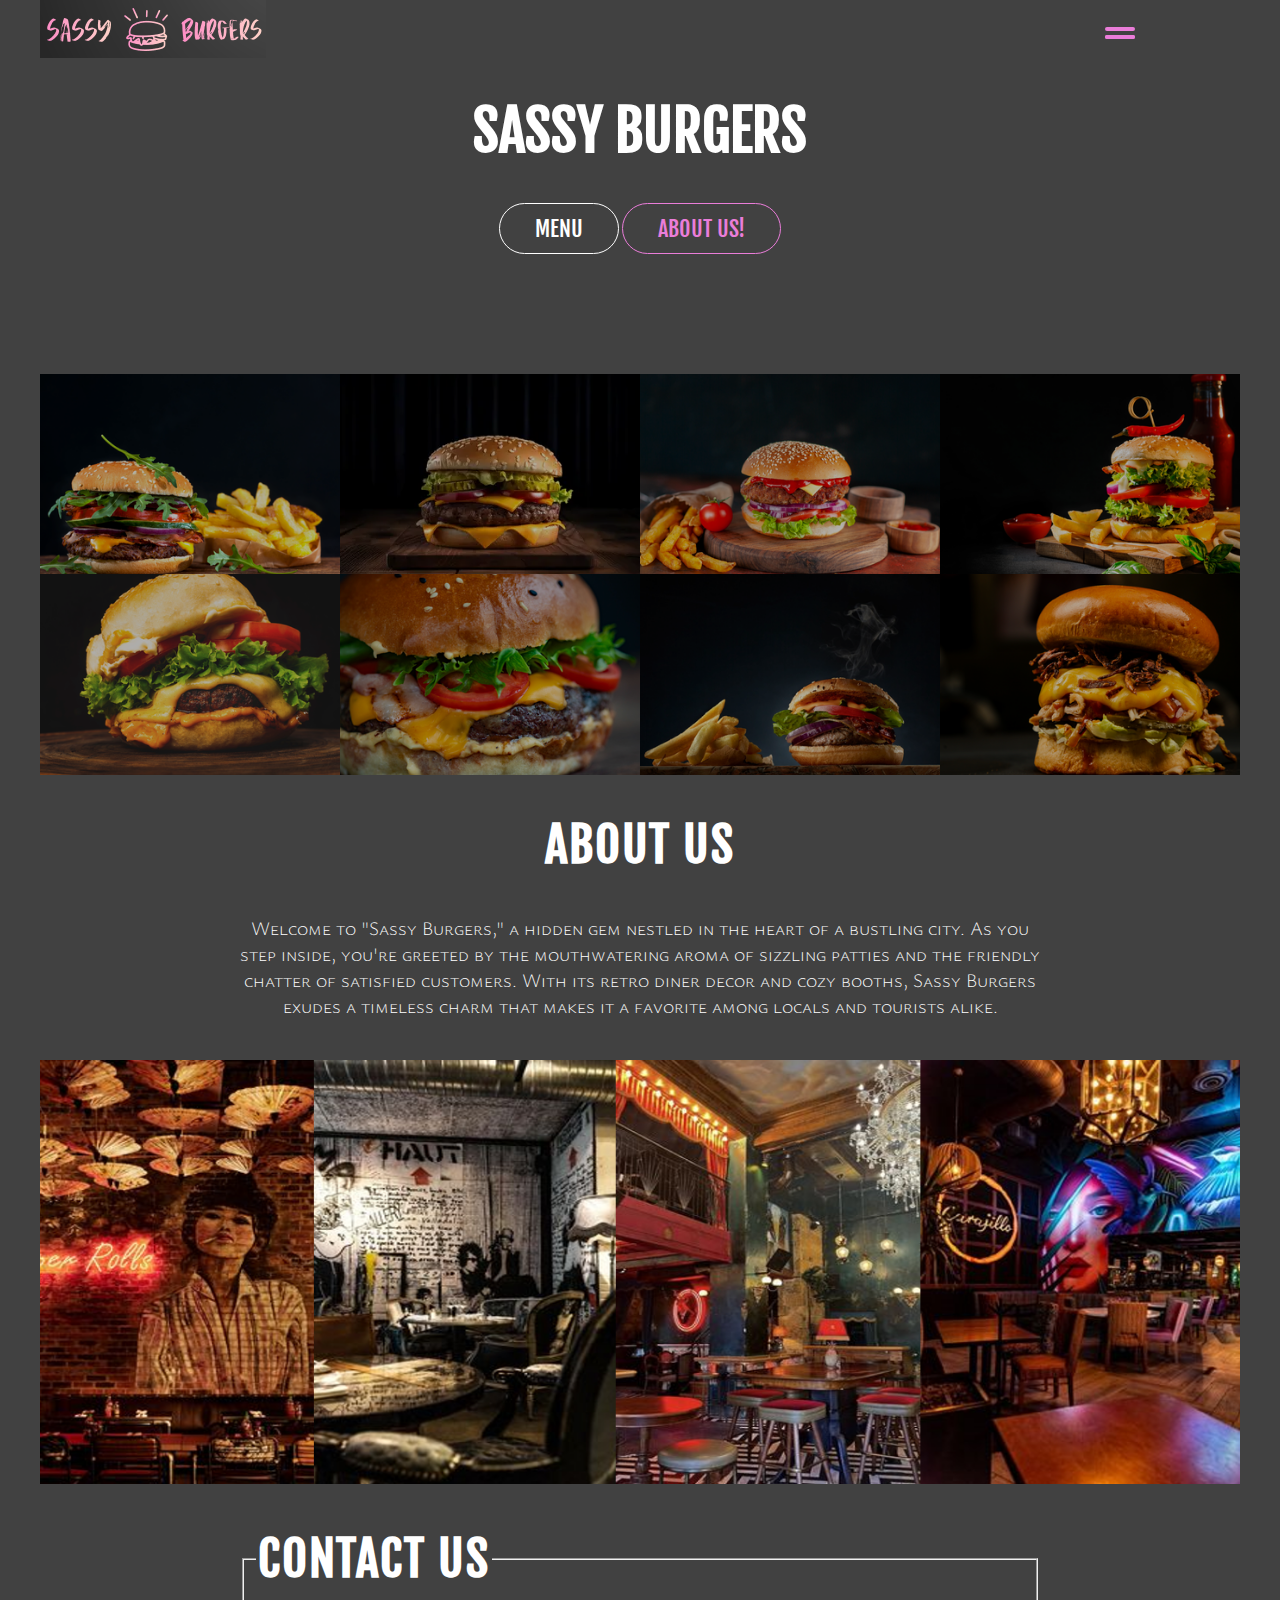
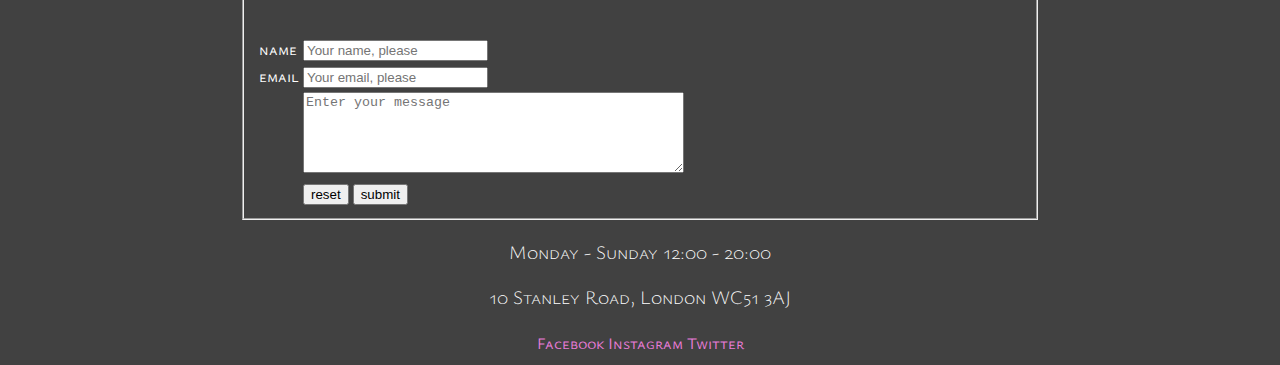
==== index.html @ a96f5f1f "index" ====
<!DOCTYPE html>
<html lang="en">
  <head>
    <meta charset="UTF-8">
    <meta http-equiv="X-UA-Compatible" content="IE=edge">
    <meta name="viewport" content="width=device-width, initial-scale=1.0">
    <meta name="description" content="sassy burgers restaurant/fast food in london, england"> 
    <meta name="keywords" content="sassy, hamburger, burger, fast food, restaurant, London">
    <link rel='stylesheet' type='text/css' href='assets/css/style.css'>     
    <title>Sassy Burgers</title>
   </head>

<!-- TOP NAV -->
<body>
    <header>
        <div class='top-nav'>
            <img src='assets/images/logo.webp'alt="sassy burgers logo">
            <input id='menu-toggle' type='checkbox'>
            <label class='menu-button-container' for='menu-toggle'>
            <span class='menu-button'></span>
            </label>
            <ul class="menu">
                <li><a href="menu.html">MENU</a></li>
                <li><a href="contact.html">CONTACT US</a></li>
                <li><a href="index.html">ABOUT US</a></li>
            </ul>
        </div>
    </header>
   
<!-- HERO TEXT BOX -->
    <h1>Sassy Burgers</h1>
        <div class="hero-text-box">
            <a class="btn btn-full" href="menu.html">MENU</a>
            <a class="btn btn-ghost" href="index.html">ABOUT US!</a>
    </div>

<!-- BURGER SHOWCASE -->
    <div class="section-burger">
        <ul class="burger-showcase clearfix">
            <li>
                <figure class="burger-photo">
                    <img src="assets/images/b1.webp" alt="Classic Burger">
                </figure>
            </li>
            <li>
                <figure class="burger-photo">
                    <img src="assets/images/b2.webp" alt="Original Burger">
                </figure>
            </li>
            <li>
                <figure class="burger-photo">
                    <img src="assets/images/b3.webp" alt="Beef Burger">
                </figure>
            </li>
            <li>
                <figure class="burger-photo">
                    <img src="assets/images/b4.webp" alt="Bacon Burger">
                </figure>
            </li>
        </ul>
        <ul class="burger-showcase clearfix">
            <li>
                <figure class="burger-photo">
                    <img src="assets/images/b5.webp" alt="Bacon Cheese Burger">
                </figure>
            </li>
            <li>
                <figure class="burger-photo">
                    <img src="assets/images/b6.webp" alt="Cheese Burger">
                </figure>
            </li>
            <li>
                <figure class="burger-photo">
                    <img src="assets/images/b7.webp" alt="Chili Burger">
                </figure>
            </li>
            <li>
                <figure class="burger-photo">
                    <img src="assets/images/b8.webp" alt="Veggie Burger">
                </figure>
            </li>
        </ul>
    </div>

<!-- ABOUT US -->
    <h2>about us</h2>
        <div class="container">
            <p>Welcome to "Sassy Burgers," a hidden gem nestled in the heart of a bustling city. As you step inside, you're greeted by the mouthwatering aroma of sizzling patties and the friendly chatter of satisfied customers. With its retro diner decor and cozy booths, Sassy Burgers exudes a timeless charm that makes it a favorite among locals and tourists alike.</p>
        </div>
    <br>

    <img src="/assets/images/restaurant-.webp" id="restaurant" alt="four photos showing the inside of the restaurant">
    
<!-- CONTACT -->
    <section class="container">
        <form id="contact_form" name="contact_form" method="post" action="https://formdump.codeinstitute.net">
            <fieldset>
                <legend>
                    <h2>contact us</h2>
                </legend>
                <table>
                    <tr>
                        <td><label for="name">name</label></td>
                        <td><input type="text" name="name" id="name" placeholder="Your name, please" required></td>
                    </tr>
                    <tr>
                        <td><label for="email">email</label></td>
                        <td><input type="email" name="email" id="email" placeholder="Your email, please" required></td>
                    </tr>
                    <tr>
                        <td><label for="message"></label></td>
                        <td><textarea name="message" id="message" cols="45" rows="5" placeholder="Enter your message"></textarea></td>
                    </tr>
                    <tr>
                        <td></td>
                        <td><input type="reset" name="reset" id="reset" value="reset">
                            <input type="submit" name="send" value="submit">
                        </td>
                    </tr>
                </table>
            </fieldset>
        </form>
    </section>
  
<!-- CONTACT -->
    <footer>
        <p>Monday - Sunday 12:00 - 20:00</p>
        <p>10 Stanley Road, London WC51 3AJ</p>
            <table class="center">
                <tr>
                    <td><a href="http://www.facebook.com/" target="_blank" aria-label="Facebook opens in a new window">Facebook</a>
                    </td>
                    <td><a href="http://www.instagram.com/" target="_blank" aria-label="Instagram opens in a new window">Instagram</a></td>
                    <td><a href="http://www.twitter.com/" target="_blank"  aria-label="Twitter opens in a new window">Twitter</a>
                    </td>
                </tr>
        </table>
    </footer>
</body>
</html>
---- assets/css/style.css ----
/*-- IMPORT  -----------------------------------------------------------------------------*/
@import url('https://fonts.googleapis.com/css2?family=Fjalla+One&family=Ysabeau+SC:wght@100;200&display=swap');

/*-- BASIC SETUP -----------------------------------------------------------------------------*/
body {
    max-width: 1200px;
    margin-left: auto;
    margin-right: auto;
    margin-top: auto;
    background-color: #414141;
    color: #fff;
    font-family: 'Ysabeau SC', sans-serif;
}

li {
    color: #fff;
}

ul {
    list-style-type: none;
}

hr {
    width: 50%;
    margin-bottom: 5%;
}

p {
    font-family: 'Ysabeau SC', sans-serif;
    font-size: 120%;
    font-weight: 200;
    text-align: center;
}

/*-- HEADER ----------------------------------------------------------------------------------*/
header {
    background-size: cover;
    background-position: center;
}

.hero-text-box {
    text-align: center;
    margin-left: auto;
    margin-top: auto;
    font-family: "fjalla one";
}


h1 {
    font-size: 350%;
    text-transform: uppercase;
    font-family: "fjalla one";
    text-align:center;
   
}


h2 {
    font-size: 300%;
    text-transform: uppercase;
    text-align: center;
    letter-spacing: 2px;
    font-family: "fjalla one";
}

h3 {
    font-size: 250%;
    text-transform: uppercase;
    text-align: center;
}

h4 {
    font-family:'fjalla one';
    text-align: center;
    font-size: 1.4rem;
}

/*------------------------------------- LINKS -----------------------------------------*/
a:link,
a:visited {
    color: #ea7dd9;
    text-decoration: none;
    padding-bottom: 1px;
}

a:hover,
a:active {
    color: #FFF;
    border-bottom: 1px solid transparent;
}

/*------------------------------------- BUTTONS --------------------------------------*/
.btn:link,
.btn:visited {
    display: inline-block;
    padding: 10px 35px;
    font-size: 140%;
    text-decoration: none;
    border-radius: 200px;
}

.btn-full:link,
.btn-full:visited {
    background-color: #414141;
    border: 1px solid #fff;
    color: #fff;
}

.btn-ghost:link,
.btn-ghost:visited {
    border: 1px solid #ea7dd9;
    color: #ea7dd9;
}

.btn:hover,
.btn:active {
    background-color: #fff;
}

.btn-full:hover,
.bth-full:active {
    border: 1px solid #fff;
    color: #ea7dd9;
}

.btn-ghost:hover,
.btn-ghost:active {
    border: 1px solid #fff;
    color: #ea7dd9;
}

.btn-app img {
    height: 50px;
    width: auto;
    margin: 10px;
}

.btn-app:link,
.btn-app:visited {
    border: 0;
}

.btn-app img {
    height: 100%;
    width: auto;
    margin-right: 10px;
}

/*-- NAV -------------------------------------------------------------------------------------*/
.top-nav {
    display: flex;
    flex-direction: row;
    align-items: center;
    justify-content: space-between;
    background-color: #414141;
    color: #fff;
    font-family: "fjalla one";
}

.menu {
    display:flex;
    flex-direction: row;
    list-style-type: none;
    margin-left: auto;
    margin-right: auto;
}

.menu > li {
    margin: 0 1rem;
    overflow: hidden;
}

.menu-button-container {
    display:block;
    height: 100%;
    width: 20%;
    cursor: pointer;
    flex-direction: column;
    justify-content: center;
    align-items: center;
}

#menu-toggle {
    display: none;
}

.menu-button,
.menu-button::before,
.menu-button::after {
    display: block;
    background-color: #ea7dd9;
    position: absolute;
    height: 4px;
    width: 30px;
    transition: transform 400ms cubic-bezier(0.23, 1, 0.32, 1);
    border-radius: 2px;
    text-align:start;
}

.menu-button::before {
    content: '';
    margin-top: 8px;
}

.menu-button::after {
    content: '';
    margin-top: 8px;
}

#menu-toggle:checked + .menu-button-container .menu-button::before {
    margin-top: 0px;
    transform: rotate(405deg);
}

#menu-toggle:checked + .menu-button-container .menu-button {
    background: rgba(255, 255, 255, 0);
}

#menu-toggle:checked + .menu-button-container .menu-button::after {
    margin-top: 0px;
    transform: rotate(-405deg);
}

.menu-button-container {
    display: flex
}

.menu {
    position: absolute;
    top: 0;
    margin-top: 50px;
    left: 0;
    flex-direction: column;
    width: 100%;
    justify-content: center;
    align-items: center;
}

#menu-toggle ~ .menu li {
    height: 0;
    margin: 0;
    padding: 0;
    border: 0;
    transition: height 400ms cubic-bezier(0.23, 1, 0.32, 1);
}

#menu-toggle:checked ~ .menu li {
    border: 1px solid rgba(0, 0, 0, 0);
    height: 2.5em;
    padding: 0.5em;
    transition: height 400ms cubic-bezier(0.23, 1, 0.32, 1);
}

.menu > li {
    display: flex;
    justify-content: center;
    margin: 0;
    padding: 0.5em 0;
    width: 100%;
    color: #ea7dd9;
    background-color: #414141;
}

.menu > li:not(:last-child) {
    border-bottom: 1px solid #ea7dd9;
}

/*-- BURGER SHOWCASE -------------------------------------------------------------------------*/
.section-burger {
    margin-top: 10%;
}

.burger-showcase li {
    display: block;
    float: left;
    width: 25%;
}

.burger-photo {
    width: 100%;
    margin: 1px;
    overflow: hidden;
    background: #000;
}

.burger-photo img {
    opacity: 0.7;
    width: 100%;
    height: auto;
    transform: scale(1.15);
    transition: transform 0.5s, opacity 0.5s;
}

.burger-photo img:hover {
    opacity: 1;
    transform: scale(1.03);
}


.clearfix {
    zoom: 1%;
    overflow: auto;
}

.clearfix:after {
    content: "";
    clear: both;
    display: block;
    height: auto;
    visibility: hidden;
}

/*-- MENU.HTML -------------------------------------------------------------------------------*/
.burger_menu {
    text-align: center;
}

/*-- COLUMNS ---------------------------------------------------------------------------------*/
.column {
    float: left;
}

/*-- CONTAINER -------------------------------------------------------------------------------*/
.container {
    max-width: 800px;
    margin-left: auto;
    margin-right: auto;;
}

/*----------------------------------- SECTION ----------------------------------------*/
.section {
    clear: both;
    padding: 0px;
    margin: 0px;
}

/*----------------------------------- GROUPING----------------------------------------*/
.row {
    zoom: 1;
}

.row:before,
.row:after {
    content: "";
    display: table;
}

.row:after {
    clear: both;
}

/*----------------------------------- FOOTER-------------------------------------*/
.center {
    margin-left: auto;
    margin-right: auto;
    text-align: center;
}

/*----------------------------------- FONTS-------------------------------------*/

.ysabeu {
    font-family: 'Ysabeau SC', sans-serif;
    font-size: 120%;
    font-weight: 200;
}

#restaurant {
    width:100%;
}


/*  GO FULL WIDTH BELOW 480 PIXELS */
@media only screen and (max-width: 480px) {
	.col {  margin: 1% 0 1% 0%; }
	.span_1_of_4, .span_2_of_4, .span_3_of_4, .span_4_of_4 { width: 100%; }
}
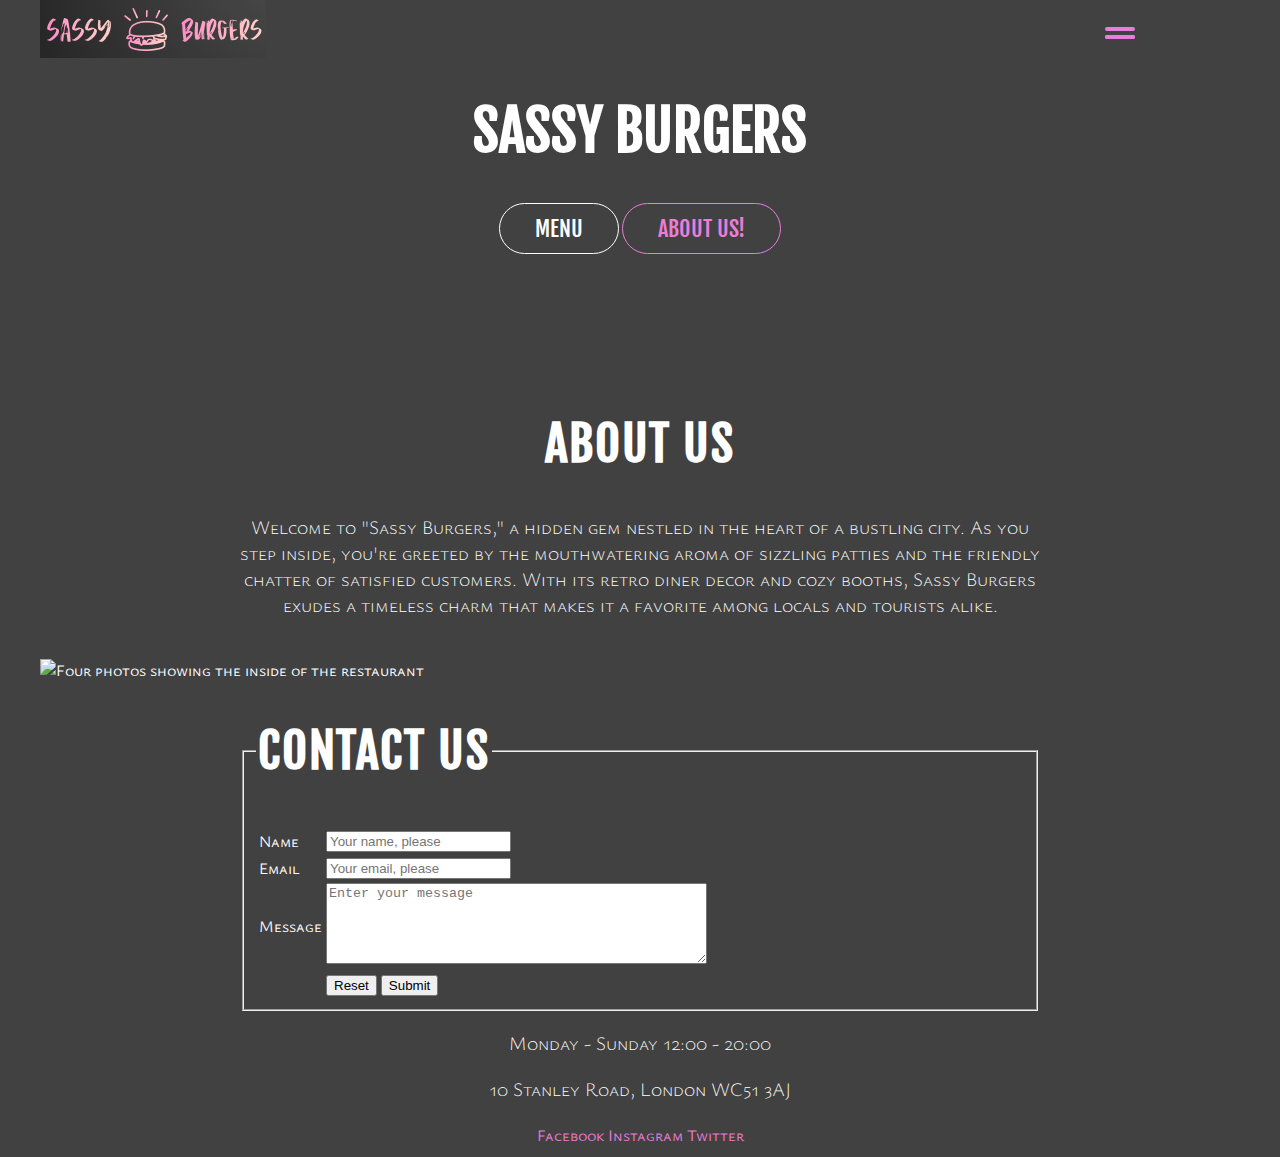
==== commit 859b78b3: "index.html" ====
--- a/index.html
+++ b/index.html
@@ -1,23 +1,22 @@
 <!DOCTYPE html>
 <html lang="en">
-  <head>
+<head>
     <meta charset="UTF-8">
     <meta http-equiv="X-UA-Compatible" content="IE=edge">
     <meta name="viewport" content="width=device-width, initial-scale=1.0">
-    <meta name="description" content="sassy burgers restaurant/fast food in london, england"> 
+    <meta name="description" content="Sassy Burgers: Restaurant/Fast Food in London, England">
     <meta name="keywords" content="sassy, hamburger, burger, fast food, restaurant, London">
-    <link rel='stylesheet' type='text/css' href='assets/css/style.css'>     
+    <link rel="stylesheet" type="text/css" href="assets/css/style.css">
     <title>Sassy Burgers</title>
-   </head>
-
-<!-- TOP NAV -->
+</head>
 <body>
+    <!-- TOP NAV -->
     <header>
-        <div class='top-nav'>
-            <img src='assets/images/logo.webp'alt="sassy burgers logo">
-            <input id='menu-toggle' type='checkbox'>
-            <label class='menu-button-container' for='menu-toggle'>
-            <span class='menu-button'></span>
+        <div class="top-nav">
+            <img src="assets/images/logo.webp" alt="Sassy Burgers Logo">
+            <input id="menu-toggle" type="checkbox">
+            <label class="menu-button-container" for="menu-toggle">
+                <span class="menu-button"></span>
             </label>
             <ul class="menu">
                 <li><a href="menu.html">MENU</a></li>
@@ -26,115 +25,73 @@
             </ul>
         </div>
     </header>
-   
-<!-- HERO TEXT BOX -->
+
+    <!-- HERO TEXT BOX -->
     <h1>Sassy Burgers</h1>
-        <div class="hero-text-box">
-            <a class="btn btn-full" href="menu.html">MENU</a>
-            <a class="btn btn-ghost" href="index.html">ABOUT US!</a>
+    <div class="hero-text-box">
+        <a class="btn btn-full" href="menu.html">MENU</a>
+        <a class="btn btn-ghost" href="index.html">ABOUT US!</a>
     </div>
 
-<!-- BURGER SHOWCASE -->
+    <!-- BURGER SHOWCASE -->
     <div class="section-burger">
         <ul class="burger-showcase clearfix">
-            <li>
-                <figure class="burger-photo">
-                    <img src="assets/images/b1.webp" alt="Classic Burger">
-                </figure>
-            </li>
-            <li>
-                <figure class="burger-photo">
-                    <img src="assets/images/b2.webp" alt="Original Burger">
-                </figure>
-            </li>
-            <li>
-                <figure class="burger-photo">
-                    <img src="assets/images/b3.webp" alt="Beef Burger">
-                </figure>
-            </li>
-            <li>
-                <figure class="burger-photo">
-                    <img src="assets/images/b4.webp" alt="Bacon Burger">
-                </figure>
-            </li>
-        </ul>
-        <ul class="burger-showcase clearfix">
-            <li>
-                <figure class="burger-photo">
-                    <img src="assets/images/b5.webp" alt="Bacon Cheese Burger">
-                </figure>
-            </li>
-            <li>
-                <figure class="burger-photo">
-                    <img src="assets/images/b6.webp" alt="Cheese Burger">
-                </figure>
-            </li>
-            <li>
-                <figure class="burger-photo">
-                    <img src="assets/images/b7.webp" alt="Chili Burger">
-                </figure>
-            </li>
-            <li>
-                <figure class="burger-photo">
-                    <img src="assets/images/b8.webp" alt="Veggie Burger">
-                </figure>
-            </li>
+            <!-- Include your burger images and descriptions here -->
         </ul>
     </div>
 
-<!-- ABOUT US -->
-    <h2>about us</h2>
-        <div class="container">
-            <p>Welcome to "Sassy Burgers," a hidden gem nestled in the heart of a bustling city. As you step inside, you're greeted by the mouthwatering aroma of sizzling patties and the friendly chatter of satisfied customers. With its retro diner decor and cozy booths, Sassy Burgers exudes a timeless charm that makes it a favorite among locals and tourists alike.</p>
-        </div>
+    <!-- ABOUT US -->
+    <h2>About Us</h2>
+    <div class="container">
+        <p>Welcome to "Sassy Burgers," a hidden gem nestled in the heart of a bustling city. As you step inside, you're greeted by the mouthwatering aroma of sizzling patties and the friendly chatter of satisfied customers. With its retro diner decor and cozy booths, Sassy Burgers exudes a timeless charm that makes it a favorite among locals and tourists alike.</p>
+    </div>
     <br>
 
-    <img src="/assets/images/restaurant-.webp" id="restaurant" alt="four photos showing the inside of the restaurant">
-    
-<!-- CONTACT -->
+    <img src="assets/images/restaurant.webp" id="restaurant" alt="Four photos showing the inside of the restaurant">
+
+    <!-- CONTACT -->
     <section class="container">
         <form id="contact_form" name="contact_form" method="post" action="https://formdump.codeinstitute.net">
             <fieldset>
                 <legend>
-                    <h2>contact us</h2>
+                    <h2>Contact Us</h2>
                 </legend>
                 <table>
                     <tr>
-                        <td><label for="name">name</label></td>
+                        <td><label for="name">Name</label></td>
                         <td><input type="text" name="name" id="name" placeholder="Your name, please" required></td>
                     </tr>
                     <tr>
-                        <td><label for="email">email</label></td>
+                        <td><label for="email">Email</label></td>
                         <td><input type="email" name="email" id="email" placeholder="Your email, please" required></td>
                     </tr>
                     <tr>
-                        <td><label for="message"></label></td>
+                        <td><label for="message">Message</label></td>
                         <td><textarea name="message" id="message" cols="45" rows="5" placeholder="Enter your message"></textarea></td>
                     </tr>
                     <tr>
                         <td></td>
-                        <td><input type="reset" name="reset" id="reset" value="reset">
-                            <input type="submit" name="send" value="submit">
+                        <td>
+                            <input type="reset" name="reset" id="reset" value="Reset">
+                            <input type="submit" name="send" value="Submit">
                         </td>
                     </tr>
                 </table>
             </fieldset>
         </form>
     </section>
-  
-<!-- CONTACT -->
+
+    <!-- CONTACT -->
     <footer>
         <p>Monday - Sunday 12:00 - 20:00</p>
         <p>10 Stanley Road, London WC51 3AJ</p>
-            <table class="center">
-                <tr>
-                    <td><a href="http://www.facebook.com/" target="_blank" aria-label="Facebook opens in a new window">Facebook</a>
-                    </td>
-                    <td><a href="http://www.instagram.com/" target="_blank" aria-label="Instagram opens in a new window">Instagram</a></td>
-                    <td><a href="http://www.twitter.com/" target="_blank"  aria-label="Twitter opens in a new window">Twitter</a>
-                    </td>
-                </tr>
+        <table class="center">
+            <tr>
+                <td><a href="http://www.facebook.com/" target="_blank" aria-label="Facebook opens in a new window">Facebook</a></td>
+                <td><a href="http://www.instagram.com/" target="_blank" aria-label="Instagram opens in a new window">Instagram</a></td>
+                <td><a href="http://www.twitter.com/" target="_blank" aria-label="Twitter opens in a new window">Twitter</a></td>
+            </tr>
         </table>
     </footer>
 </body>
-</html>
+</html>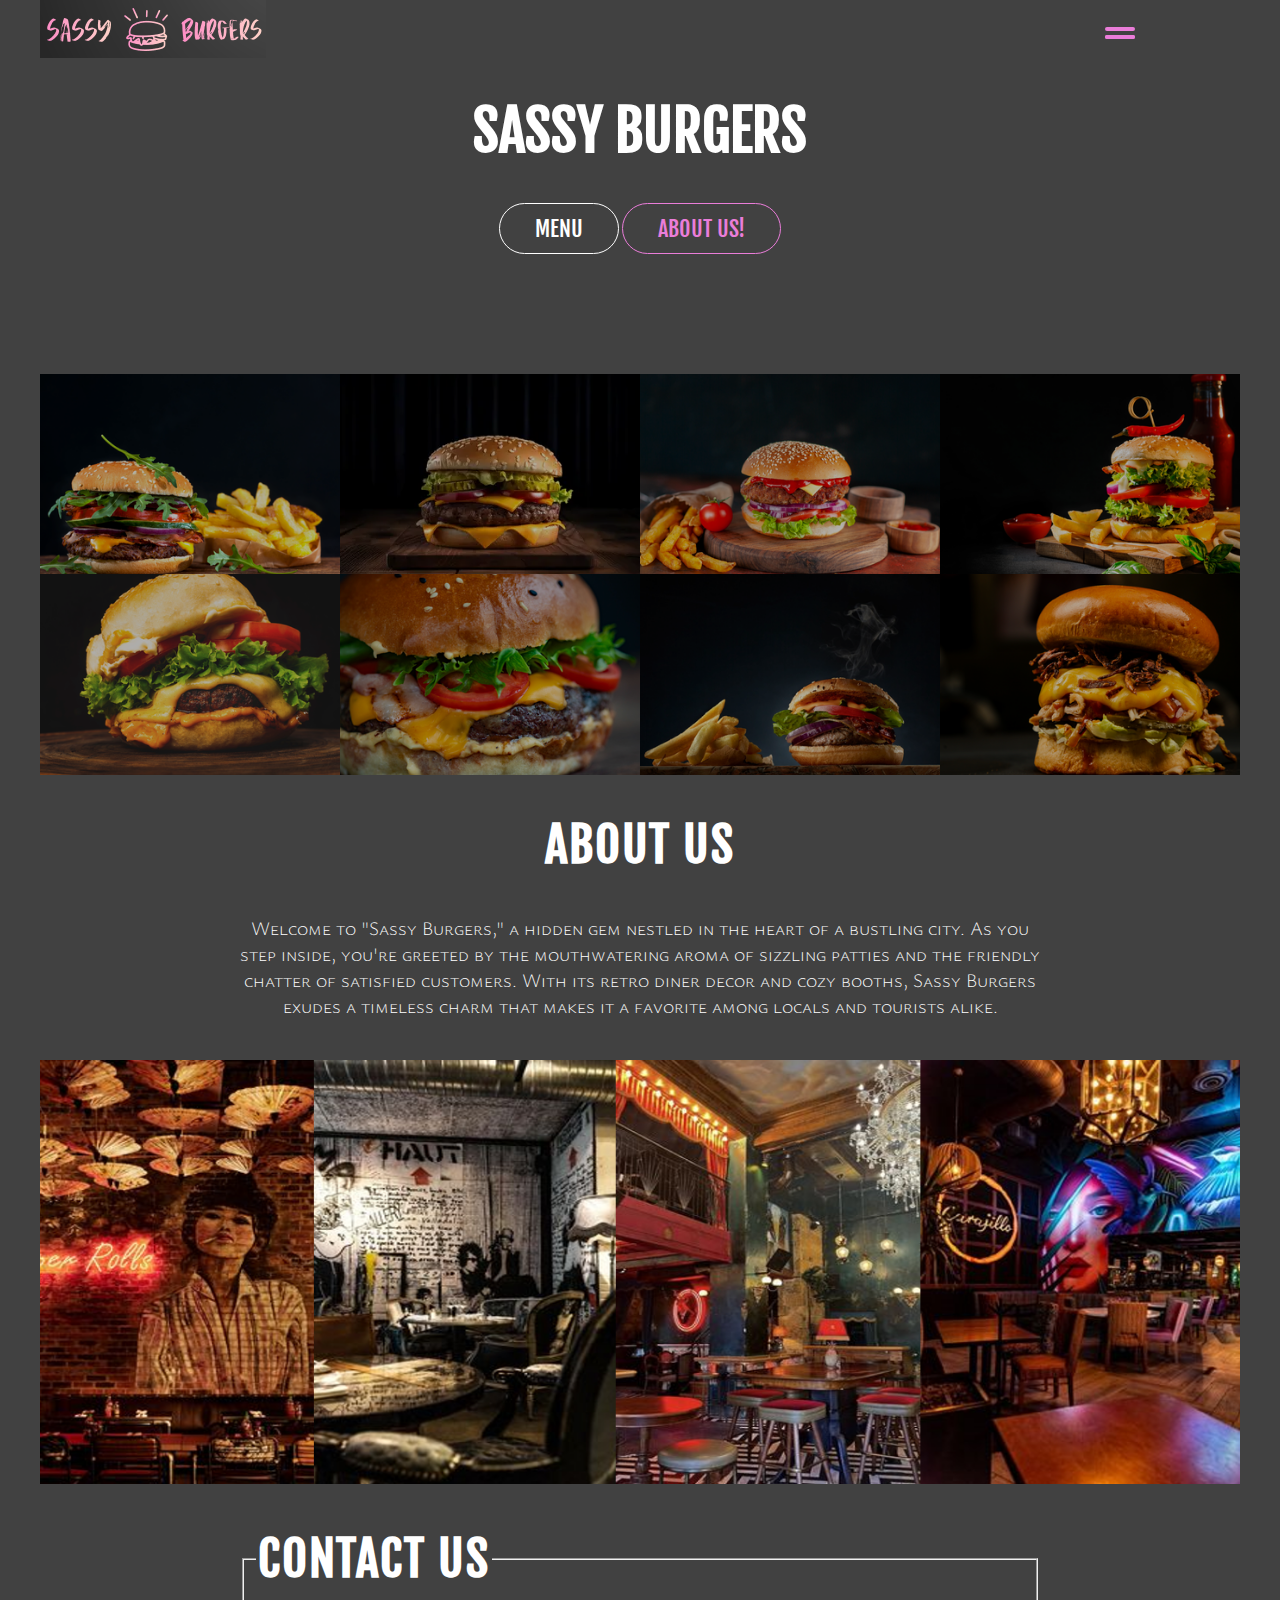
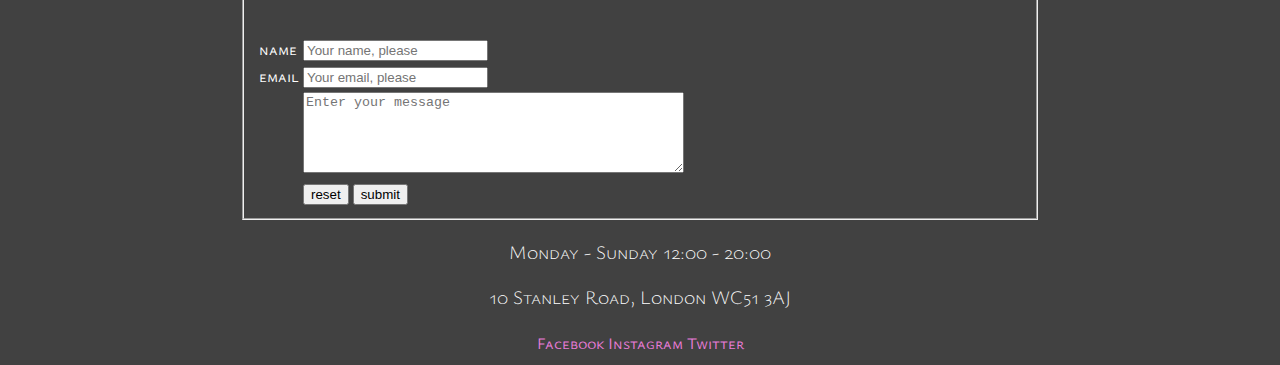
==== commit 4beca7e3: "index.html" ====
--- a/index.html
+++ b/index.html
@@ -1,22 +1,23 @@
 <!DOCTYPE html>
 <html lang="en">
-<head>
+  <head>
     <meta charset="UTF-8">
     <meta http-equiv="X-UA-Compatible" content="IE=edge">
     <meta name="viewport" content="width=device-width, initial-scale=1.0">
-    <meta name="description" content="Sassy Burgers: Restaurant/Fast Food in London, England">
+    <meta name="description" content="sassy burgers restaurant/fast food in london, england"> 
     <meta name="keywords" content="sassy, hamburger, burger, fast food, restaurant, London">
-    <link rel="stylesheet" type="text/css" href="assets/css/style.css">
+    <link rel='stylesheet' type='text/css' href='assets/css/style.css'>     
     <title>Sassy Burgers</title>
-</head>
+   </head>
+
+<!-- TOP NAV -->
 <body>
-    <!-- TOP NAV -->
     <header>
-        <div class="top-nav">
-            <img src="assets/images/logo.webp" alt="Sassy Burgers Logo">
-            <input id="menu-toggle" type="checkbox">
-            <label class="menu-button-container" for="menu-toggle">
-                <span class="menu-button"></span>
+        <div class='top-nav'>
+            <img src='assets/images/logo.webp'alt="sassy burgers logo">
+            <input id='menu-toggle' type='checkbox'>
+            <label class='menu-button-container' for='menu-toggle'>
+            <span class='menu-button'></span>
             </label>
             <ul class="menu">
                 <li><a href="menu.html">MENU</a></li>
@@ -25,73 +26,114 @@
             </ul>
         </div>
     </header>
-
-    <!-- HERO TEXT BOX -->
+   
+<!-- HERO TEXT BOX -->
     <h1>Sassy Burgers</h1>
-    <div class="hero-text-box">
-        <a class="btn btn-full" href="menu.html">MENU</a>
-        <a class="btn btn-ghost" href="index.html">ABOUT US!</a>
+        <div class="hero-text-box">
+            <a class="btn btn-full" href="menu.html">MENU</a>
+            <a class="btn btn-ghost" href="index.html">ABOUT US!</a>
     </div>
 
-    <!-- BURGER SHOWCASE -->
+<!-- BURGER SHOWCASE -->
     <div class="section-burger">
         <ul class="burger-showcase clearfix">
-            <!-- Include your burger images and descriptions here -->
+            <li>
+                <figure class="burger-photo">
+                    <img src="assets/images/b1.webp" alt="Classic Burger">
+                </figure>
+            </li>
+            <li>
+                <figure class="burger-photo">
+                    <img src="assets/images/b2.webp" alt="Original Burger">
+                </figure>
+            </li>
+            <li>
+                <figure class="burger-photo">
+                    <img src="assets/images/b3.webp" alt="Beef Burger">
+                </figure>
+            </li>
+            <li>
+                <figure class="burger-photo">
+                    <img src="assets/images/b4.webp" alt="Bacon Burger">
+                </figure>
+            </li>
+        </ul>
+        <ul class="burger-showcase clearfix">
+            <li>
+                <figure class="burger-photo">
+                    <img src="assets/images/b5.webp" alt="Bacon Cheese Burger">
+                </figure>
+            </li>
+            <li>
+                <figure class="burger-photo">
+                    <img src="assets/images/b6.webp" alt="Cheese Burger">
+                </figure>
+            </li>
+            <li>
+                <figure class="burger-photo">
+                    <img src="assets/images/b7.webp" alt="Chili Burger">
+                </figure>
+            </li>
+            <li>
+                <figure class="burger-photo">
+                    <img src="assets/images/b8.webp" alt="Veggie Burger">
+                </figure>
+            </li>
         </ul>
     </div>
 
-    <!-- ABOUT US -->
-    <h2>About Us</h2>
-    <div class="container">
-        <p>Welcome to "Sassy Burgers," a hidden gem nestled in the heart of a bustling city. As you step inside, you're greeted by the mouthwatering aroma of sizzling patties and the friendly chatter of satisfied customers. With its retro diner decor and cozy booths, Sassy Burgers exudes a timeless charm that makes it a favorite among locals and tourists alike.</p>
-    </div>
+<!-- ABOUT US -->
+    <h2>about us</h2>
+        <div class="container">
+            <p>Welcome to "Sassy Burgers," a hidden gem nestled in the heart of a bustling city. As you step inside, you're greeted by the mouthwatering aroma of sizzling patties and the friendly chatter of satisfied customers. With its retro diner decor and cozy booths, Sassy Burgers exudes a timeless charm that makes it a favorite among locals and tourists alike.</p>
+        </div>
     <br>
 
-    <img src="assets/images/restaurant.webp" id="restaurant" alt="Four photos showing the inside of the restaurant">
-
-    <!-- CONTACT -->
+    <img src="/assets/images/restaurant-.webp" id="restaurant" alt="four photos showing the inside of the restaurant">
+    
+<!-- CONTACT -->
     <section class="container">
         <form id="contact_form" name="contact_form" method="post" action="https://formdump.codeinstitute.net">
             <fieldset>
                 <legend>
-                    <h2>Contact Us</h2>
+                    <h2>contact us</h2>
                 </legend>
                 <table>
                     <tr>
-                        <td><label for="name">Name</label></td>
+                        <td><label for="name">name</label></td>
                         <td><input type="text" name="name" id="name" placeholder="Your name, please" required></td>
                     </tr>
                     <tr>
-                        <td><label for="email">Email</label></td>
+                        <td><label for="email">email</label></td>
                         <td><input type="email" name="email" id="email" placeholder="Your email, please" required></td>
                     </tr>
                     <tr>
-                        <td><label for="message">Message</label></td>
+                        <td><label for="message"></label></td>
                         <td><textarea name="message" id="message" cols="45" rows="5" placeholder="Enter your message"></textarea></td>
                     </tr>
                     <tr>
                         <td></td>
-                        <td>
-                            <input type="reset" name="reset" id="reset" value="Reset">
-                            <input type="submit" name="send" value="Submit">
+                        <td><input type="reset" name="reset" id="reset" value="reset">   <input type="submit" name="send" value="submit">
+                         
                         </td>
                     </tr>
                 </table>
             </fieldset>
         </form>
     </section>
-
-    <!-- CONTACT -->
+  
+<!-- CONTACT -->
     <footer>
         <p>Monday - Sunday 12:00 - 20:00</p>
         <p>10 Stanley Road, London WC51 3AJ</p>
-        <table class="center">
-            <tr>
-                <td><a href="http://www.facebook.com/" target="_blank" aria-label="Facebook opens in a new window">Facebook</a></td>
-                <td><a href="http://www.instagram.com/" target="_blank" aria-label="Instagram opens in a new window">Instagram</a></td>
-                <td><a href="http://www.twitter.com/" target="_blank" aria-label="Twitter opens in a new window">Twitter</a></td>
-            </tr>
+            <table class="center">
+                <tr>
+                    <td><a href="http://www.facebook.com/" target="_blank" aria-label="Facebook opens in a new window">Facebook</a></td>
+                    <td><a href="http://www.instagram.com/" target="_blank" aria-label="Instagram opens in a new window">Instagram</a></td>
+                    <td><a href="http://www.twitter.com/" target="_blank"  aria-label="Twitter opens in a new window">Twitter</a>
+                    </td>
+                </tr>
         </table>
     </footer>
 </body>
-</html>+</html>
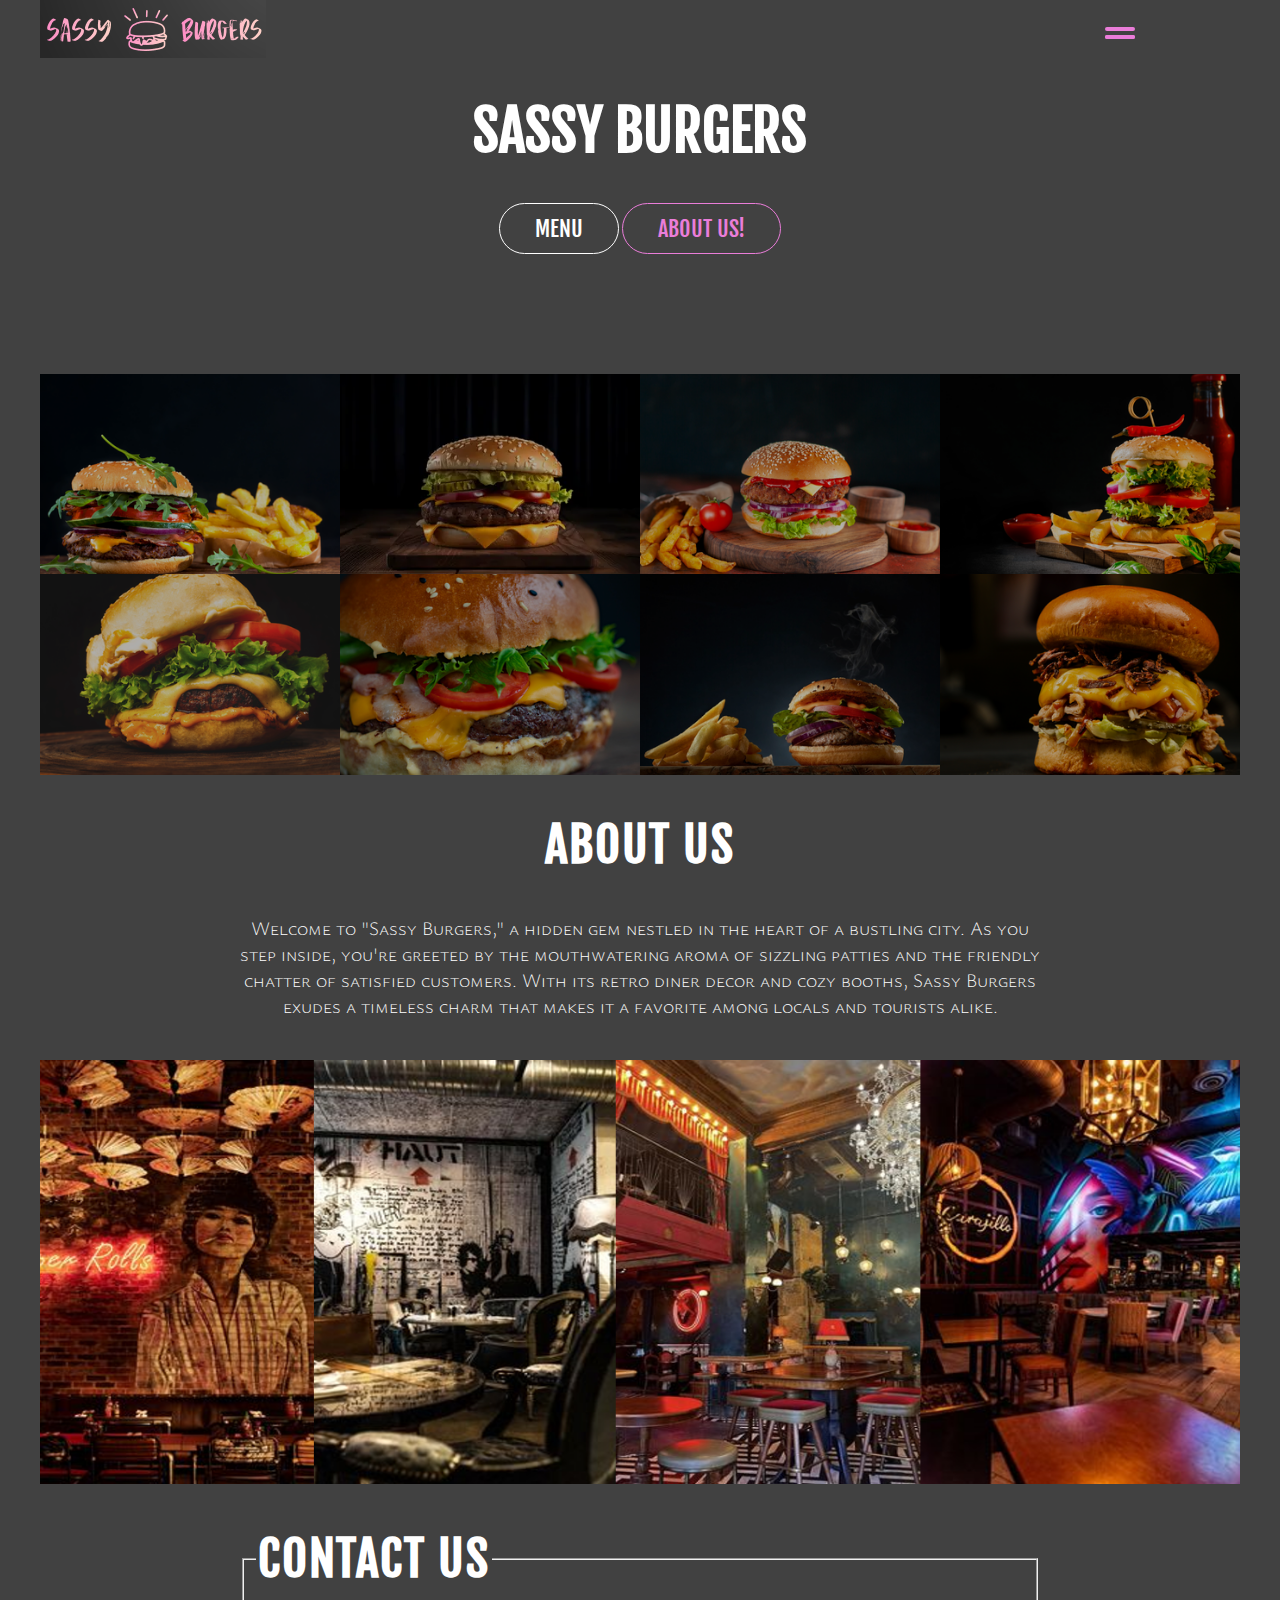
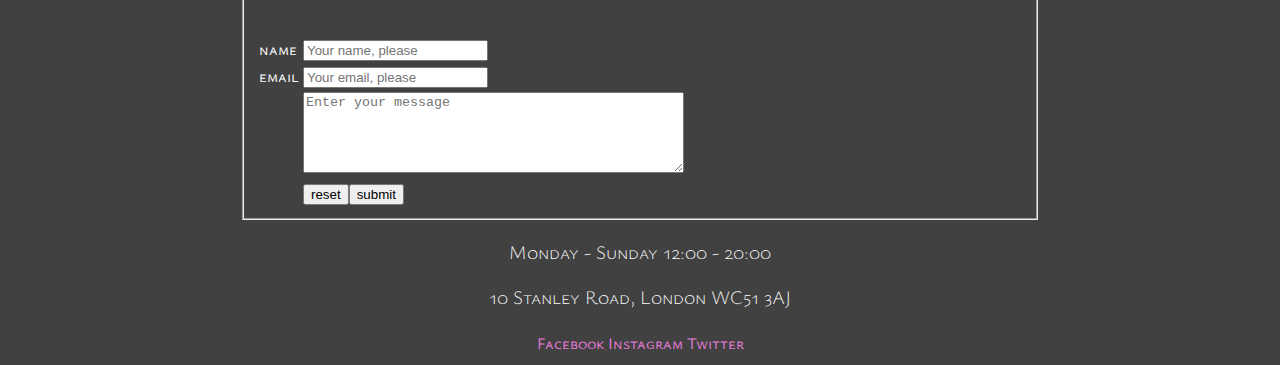
==== commit c558351f: "index.html" ====
--- a/index.html
+++ b/index.html
@@ -14,13 +14,9 @@
 <body>
     <header>
         <div class='top-nav'>
-            <img src='assets/images/logo.webp'alt="sassy burgers logo">
-            <input id='menu-toggle' type='checkbox'>
-            <label class='menu-button-container' for='menu-toggle'>
-            <span class='menu-button'></span>
-            </label>
-            <ul class="menu">
-                <li><a href="menu.html">MENU</a></li>
+            <img src='assets/images/logo.webp'alt="sassy burgers logo"><input id='menu-toggle' type='checkbox'>
+            <label class='menu-button-container' for='menu-toggle'><span class='menu-button'></span></label>
+            <ul class="menu"><li><a href="menu.html">MENU</a></li>
                 <li><a href="contact.html">CONTACT US</a></li>
                 <li><a href="index.html">ABOUT US</a></li>
             </ul>
@@ -29,7 +25,7 @@
    
 <!-- HERO TEXT BOX -->
     <h1>Sassy Burgers</h1>
-        <div class="hero-text-box">
+    <div class="hero-text-box">
             <a class="btn btn-full" href="menu.html">MENU</a>
             <a class="btn btn-ghost" href="index.html">ABOUT US!</a>
     </div>
@@ -37,48 +33,16 @@
 <!-- BURGER SHOWCASE -->
     <div class="section-burger">
         <ul class="burger-showcase clearfix">
-            <li>
-                <figure class="burger-photo">
-                    <img src="assets/images/b1.webp" alt="Classic Burger">
-                </figure>
-            </li>
-            <li>
-                <figure class="burger-photo">
-                    <img src="assets/images/b2.webp" alt="Original Burger">
-                </figure>
-            </li>
-            <li>
-                <figure class="burger-photo">
-                    <img src="assets/images/b3.webp" alt="Beef Burger">
-                </figure>
-            </li>
-            <li>
-                <figure class="burger-photo">
-                    <img src="assets/images/b4.webp" alt="Bacon Burger">
-                </figure>
-            </li>
+            <li><figure class="burger-photo"><img src="assets/images/b1.webp" alt="Classic Burger"></figure></li>
+            <li><figure class="burger-photo"><img src="assets/images/b2.webp" alt="Original Burger"></figure></li>
+            <li><figure class="burger-photo"><img src="assets/images/b3.webp" alt="Beef Burger"></figure></li>
+            <li><figure class="burger-photo"><img src="assets/images/b4.webp" alt="Bacon Burger"></figure></li>
         </ul>
         <ul class="burger-showcase clearfix">
-            <li>
-                <figure class="burger-photo">
-                    <img src="assets/images/b5.webp" alt="Bacon Cheese Burger">
-                </figure>
-            </li>
-            <li>
-                <figure class="burger-photo">
-                    <img src="assets/images/b6.webp" alt="Cheese Burger">
-                </figure>
-            </li>
-            <li>
-                <figure class="burger-photo">
-                    <img src="assets/images/b7.webp" alt="Chili Burger">
-                </figure>
-            </li>
-            <li>
-                <figure class="burger-photo">
-                    <img src="assets/images/b8.webp" alt="Veggie Burger">
-                </figure>
-            </li>
+            <li><figure class="burger-photo"><img src="assets/images/b5.webp" alt="Bacon Cheese Burger"></figure></li>
+            <li><figure class="burger-photo"><img src="assets/images/b6.webp" alt="Cheese Burger"></figure></li>
+            <li><figure class="burger-photo"><img src="assets/images/b7.webp" alt="Chili Burger"></figure></li>
+            <li><figure class="burger-photo"><img src="assets/images/b8.webp" alt="Veggie Burger"></figure></li>
         </ul>
     </div>
 
@@ -88,16 +52,12 @@
             <p>Welcome to "Sassy Burgers," a hidden gem nestled in the heart of a bustling city. As you step inside, you're greeted by the mouthwatering aroma of sizzling patties and the friendly chatter of satisfied customers. With its retro diner decor and cozy booths, Sassy Burgers exudes a timeless charm that makes it a favorite among locals and tourists alike.</p>
         </div>
     <br>
-
     <img src="/assets/images/restaurant-.webp" id="restaurant" alt="four photos showing the inside of the restaurant">
     
 <!-- CONTACT -->
-    <section class="container">
-        <form id="contact_form" name="contact_form" method="post" action="https://formdump.codeinstitute.net">
+    <section class="container"><form id="contact_form" name="contact_form" method="post" action="https://formdump.codeinstitute.net">
             <fieldset>
-                <legend>
-                    <h2>contact us</h2>
-                </legend>
+                <legend><h2>contact us</h2></legend>
                 <table>
                     <tr>
                         <td><label for="name">name</label></td>
@@ -113,9 +73,7 @@
                     </tr>
                     <tr>
                         <td></td>
-                        <td><input type="reset" name="reset" id="reset" value="reset">   <input type="submit" name="send" value="submit">
-                         
-                        </td>
+                        <td><input type="reset" name="reset" id="reset" value="reset"><input type="submit" name="send" value="submit"></td>
                     </tr>
                 </table>
             </fieldset>
@@ -130,8 +88,7 @@
                 <tr>
                     <td><a href="http://www.facebook.com/" target="_blank" aria-label="Facebook opens in a new window">Facebook</a></td>
                     <td><a href="http://www.instagram.com/" target="_blank" aria-label="Instagram opens in a new window">Instagram</a></td>
-                    <td><a href="http://www.twitter.com/" target="_blank"  aria-label="Twitter opens in a new window">Twitter</a>
-                    </td>
+                    <td><a href="http://www.twitter.com/" target="_blank" aria-label="Twitter opens in a new window">Twitter</a></td>
                 </tr>
         </table>
     </footer>
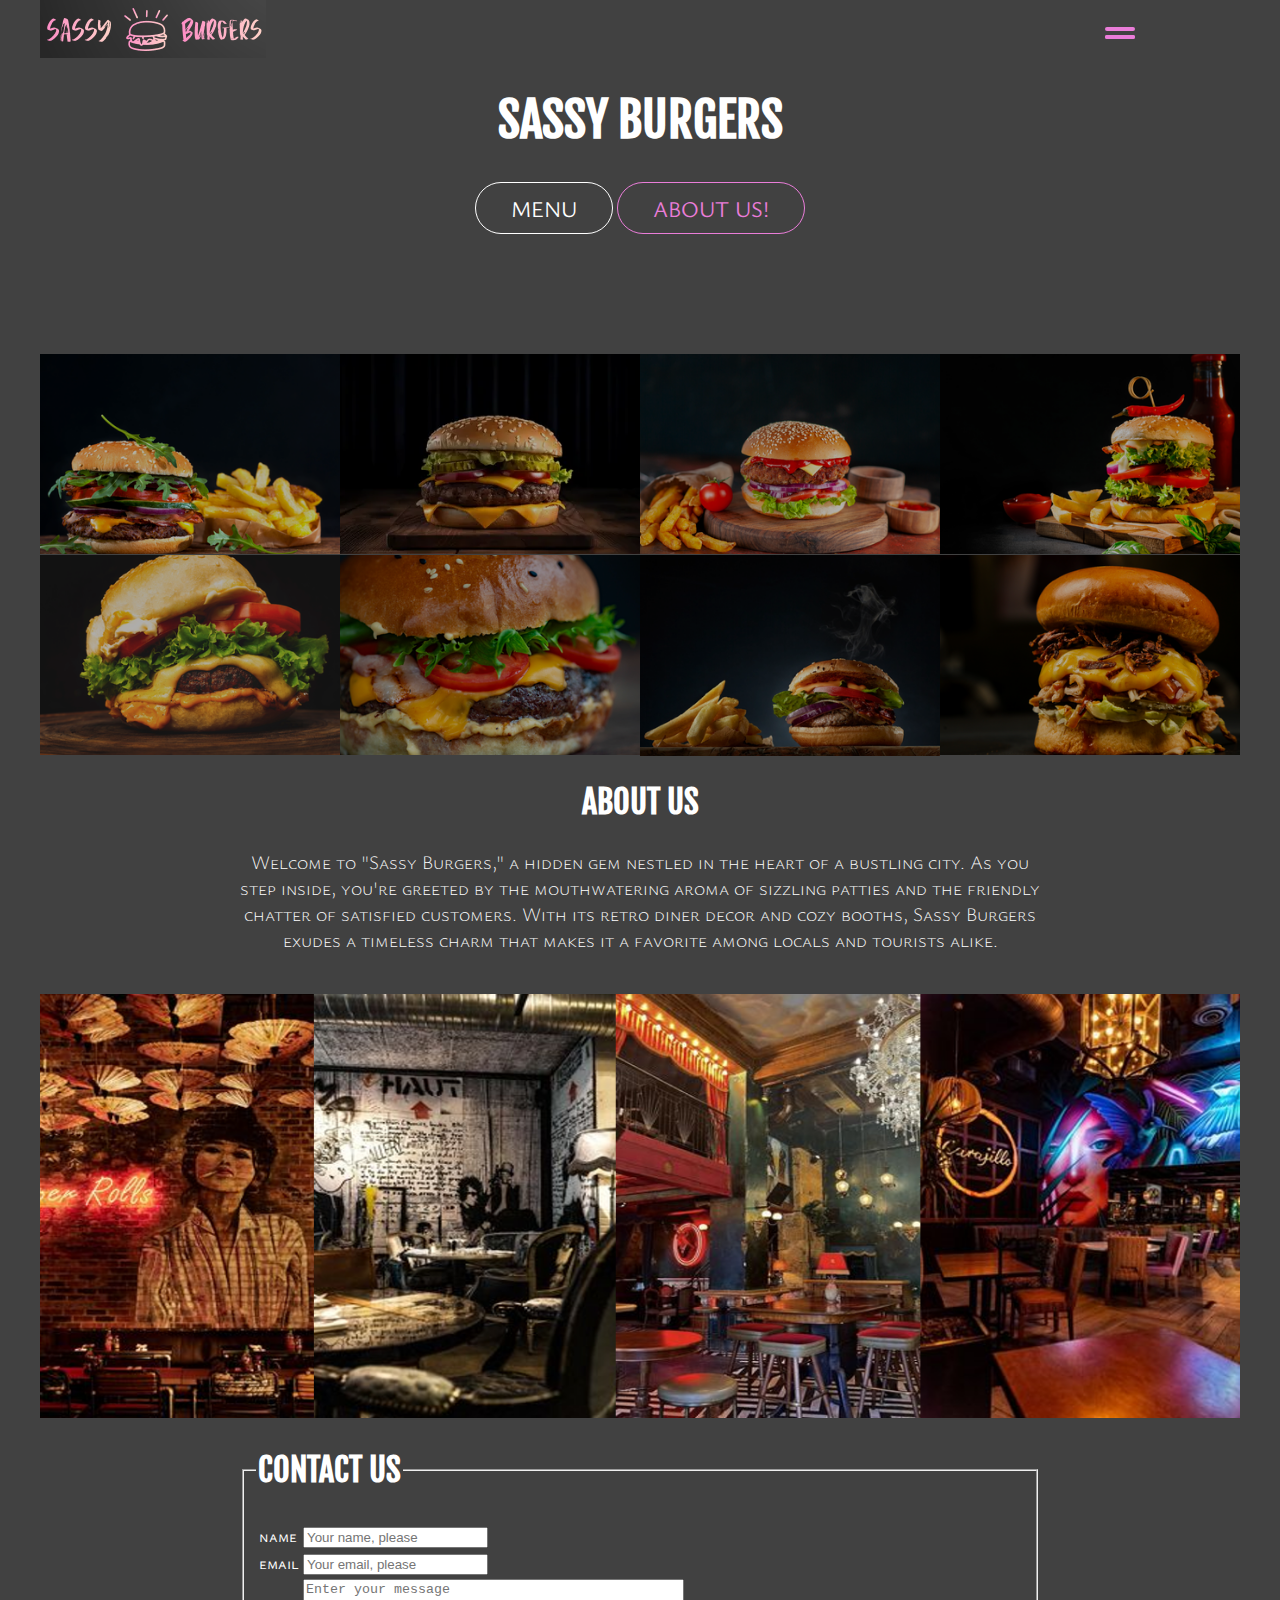
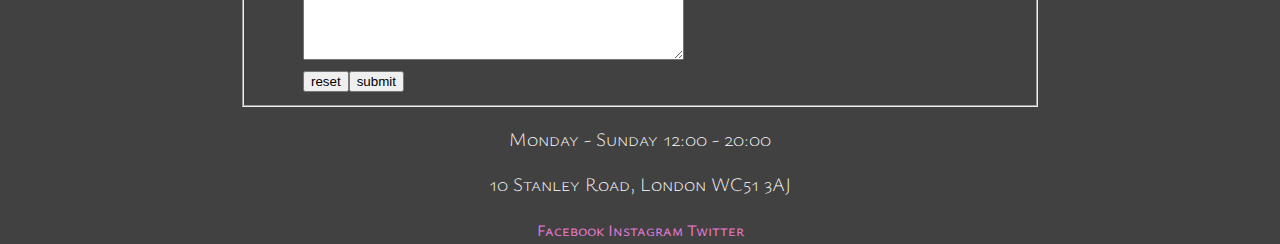
==== commit ddae81c5: "index - last commit" ====
--- a/index.html
+++ b/index.html
@@ -45,6 +45,7 @@
             <li><figure class="burger-photo"><img src="assets/images/b8.webp" alt="Veggie Burger"></figure></li>
         </ul>
     </div>
+    
 
 <!-- ABOUT US -->
     <h2>about us</h2>
--- a/assets/css/style.css
+++ b/assets/css/style.css
@@ -1,22 +1,19 @@
-/*-- IMPORT  -----------------------------------------------------------------------------*/
+/*-- IMPORT  --*/
 @import url('https://fonts.googleapis.com/css2?family=Fjalla+One&family=Ysabeau+SC:wght@100;200&display=swap');
 
 /*-- BASIC SETUP -----------------------------------------------------------------------------*/
+
 body {
     max-width: 1200px;
-    margin-left: auto;
-    margin-right: auto;
-    margin-top: auto;
+    margin: 0 auto;
     background-color: #414141;
     color: #fff;
     font-family: 'Ysabeau SC', sans-serif;
 }
 
-li {
+
+li, ul {
     color: #fff;
-}
-
-ul {
     list-style-type: none;
 }
 
@@ -26,13 +23,12 @@
 }
 
 p {
-    font-family: 'Ysabeau SC', sans-serif;
-    font-size: 120%;
+    font-size: 1.2rem;
     font-weight: 200;
     text-align: center;
 }
 
-/*-- HEADER ----------------------------------------------------------------------------------*/
+/*-- HEADER ---*/
 header {
     background-size: cover;
     background-position: center;
@@ -40,40 +36,18 @@
 
 .hero-text-box {
     text-align: center;
-    margin-left: auto;
-    margin-top: auto;
-    font-family: "fjalla one";
-}
-
-
-h1 {
-    font-size: 350%;
+}
+
+h1, h2, h3 {
+    font-family: 'Fjalla One', sans-serif;
     text-transform: uppercase;
-    font-family: "fjalla one";
-    text-align:center;
-   
-}
-
-
-h2 {
-    font-size: 300%;
-    text-transform: uppercase;
-    text-align: center;
-    letter-spacing: 2px;
-    font-family: "fjalla one";
-}
-
-h3 {
-    font-size: 250%;
-    text-transform: uppercase;
-    text-align: center;
-}
-
-h4 {
-    font-family:'fjalla one';
-    text-align: center;
-    font-size: 1.4rem;
-}
+    text-align: center;}
+
+h1 {font-size:3rem;}
+
+h2 {font-size:2rem;}
+
+h3 {font-size:1.5rem;}
 
 /*------------------------------------- LINKS -----------------------------------------*/
 a:link,
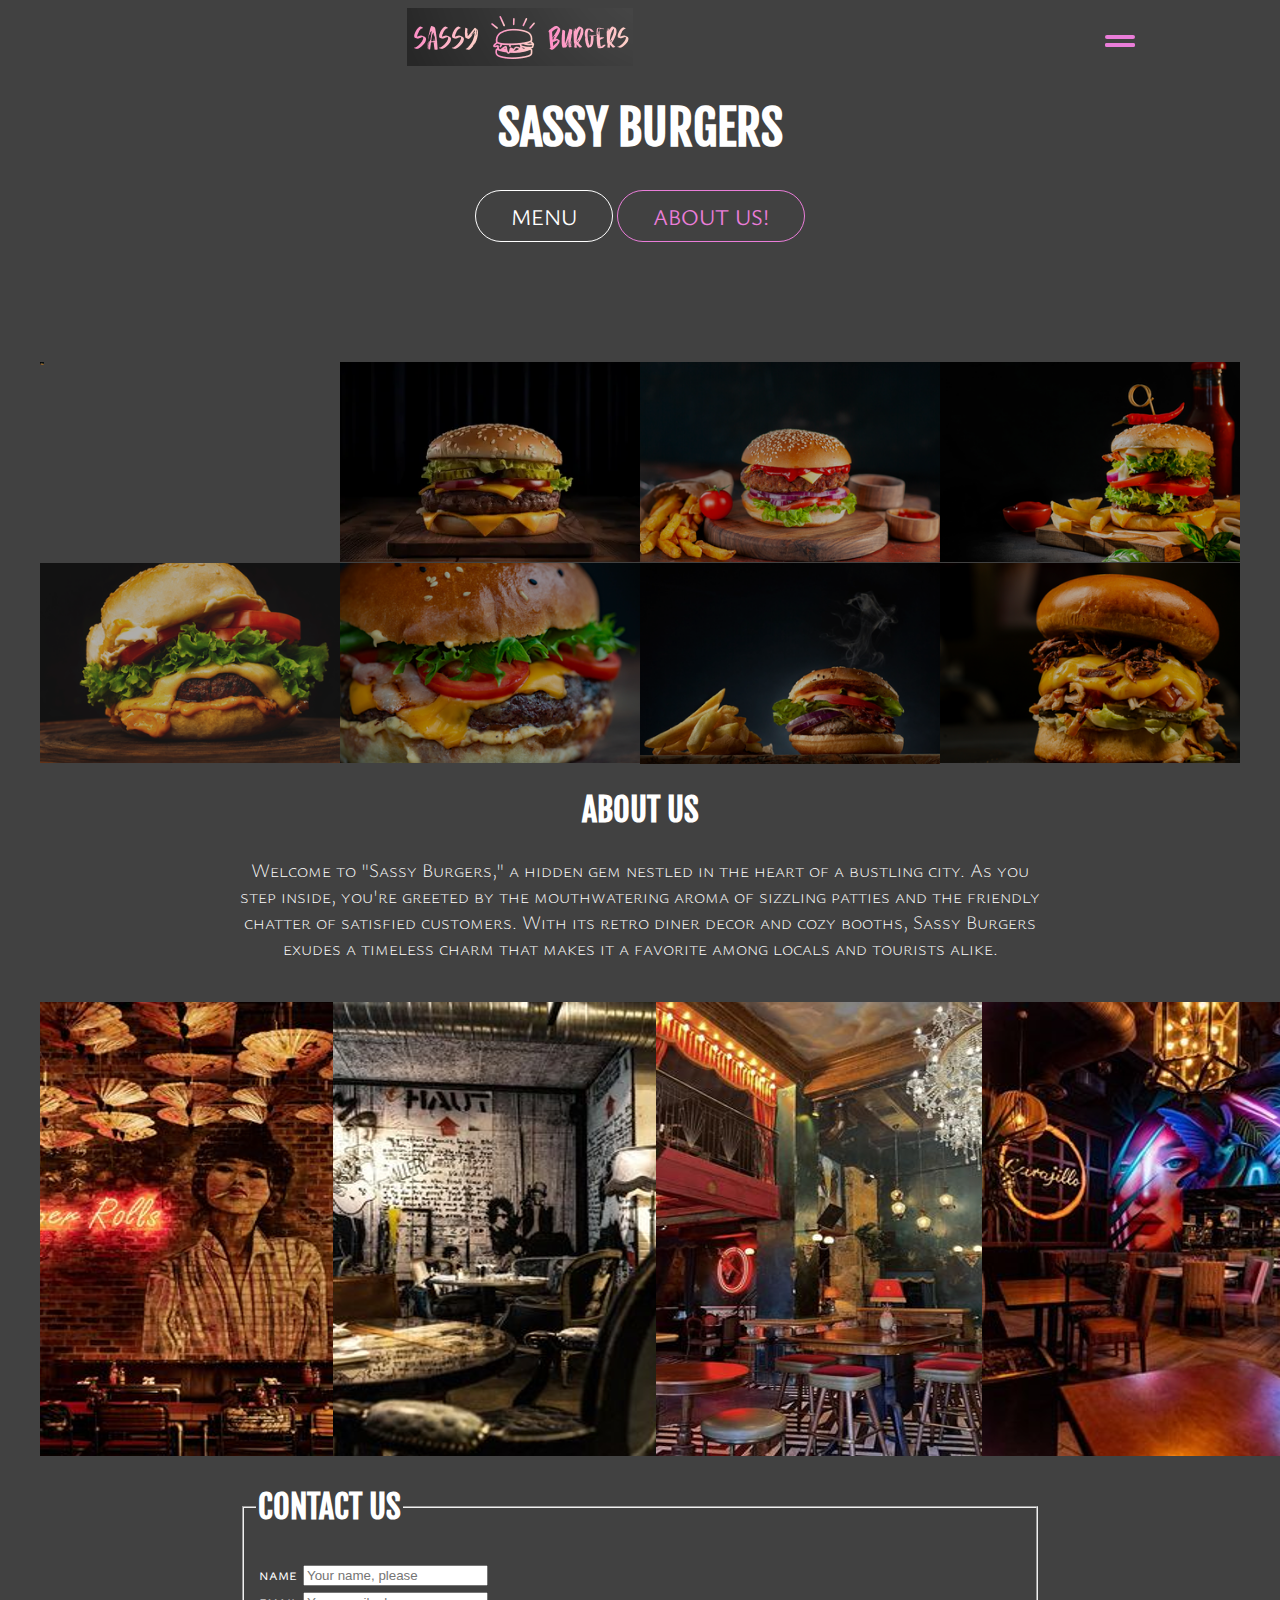
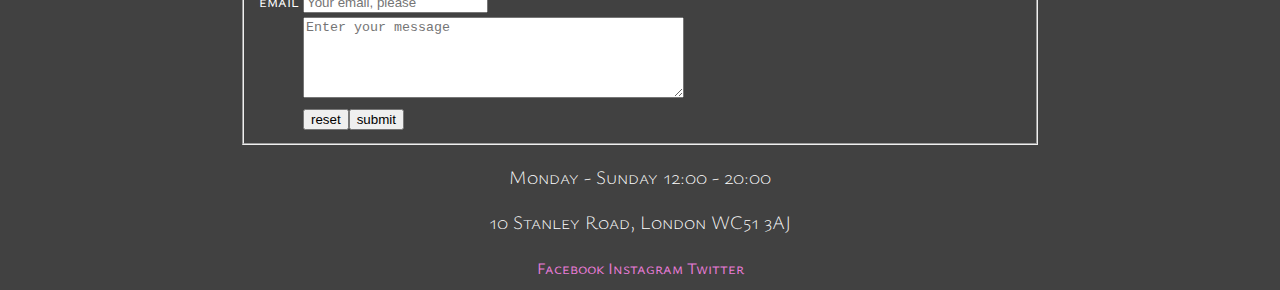
==== commit 302b9078: "style" ====
--- a/index.html
+++ b/index.html
@@ -33,7 +33,7 @@
 <!-- BURGER SHOWCASE -->
     <div class="section-burger">
         <ul class="burger-showcase clearfix">
-            <li><figure class="burger-photo"><img src="assets/images/b1.webp" alt="Classic Burger"></figure></li>
+            <li><figure class="center"><img src="assets/images/b1.webp" alt="Classic Burger"></figure></li>
             <li><figure class="burger-photo"><img src="assets/images/b2.webp" alt="Original Burger"></figure></li>
             <li><figure class="burger-photo"><img src="assets/images/b3.webp" alt="Beef Burger"></figure></li>
             <li><figure class="burger-photo"><img src="assets/images/b4.webp" alt="Bacon Burger"></figure></li>
--- a/assets/css/style.css
+++ b/assets/css/style.css
@@ -1,18 +1,18 @@
 /*-- IMPORT  --*/
 @import url('https://fonts.googleapis.com/css2?family=Fjalla+One&family=Ysabeau+SC:wght@100;200&display=swap');
 
-/*-- BASIC SETUP -----------------------------------------------------------------------------*/
+/*-- BASIC SETUP --*/
 
 body {
     max-width: 1200px;
-    margin: 0 auto;
+    margin-left: auto;
+    margin-right: auto;
     background-color: #414141;
     color: #fff;
     font-family: 'Ysabeau SC', sans-serif;
 }
 
-
-li, ul {
+ul, li {
     color: #fff;
     list-style-type: none;
 }
@@ -49,56 +49,48 @@
 
 h3 {font-size:1.5rem;}
 
-/*------------------------------------- LINKS -----------------------------------------*/
-a:link,
-a:visited {
+/*-- LINKS --*/
+a:link, a:visited {
     color: #ea7dd9;
     text-decoration: none;
     padding-bottom: 1px;
 }
 
-a:hover,
-a:active {
+a:hover, a:active {
     color: #FFF;
     border-bottom: 1px solid transparent;
 }
 
-/*------------------------------------- BUTTONS --------------------------------------*/
-.btn:link,
-.btn:visited {
+/*-- BUTTONS --*/
+.btn:link, .btn:visited {
     display: inline-block;
     padding: 10px 35px;
-    font-size: 140%;
+    font-size: 1.4rem;
     text-decoration: none;
     border-radius: 200px;
 }
 
-.btn-full:link,
-.btn-full:visited {
+.btn-full:link, .btn-full:visited {
     background-color: #414141;
     border: 1px solid #fff;
     color: #fff;
 }
 
-.btn-ghost:link,
-.btn-ghost:visited {
+.btn-ghost:link, .btn-ghost:visited {
     border: 1px solid #ea7dd9;
     color: #ea7dd9;
 }
 
-.btn:hover,
-.btn:active {
+.btn:hover, .btn:active {
     background-color: #fff;
 }
 
-.btn-full:hover,
-.bth-full:active {
+.btn-full:hover, .bth-full:active {
     border: 1px solid #fff;
     color: #ea7dd9;
 }
 
-.btn-ghost:hover,
-.btn-ghost:active {
+.btn-ghost:hover, .btn-ghost:active {
     border: 1px solid #fff;
     color: #ea7dd9;
 }
@@ -109,8 +101,7 @@
     margin: 10px;
 }
 
-.btn-app:link,
-.btn-app:visited {
+.btn-app:link, .btn-app:visited {
     border: 0;
 }
 
@@ -120,7 +111,7 @@
     margin-right: 10px;
 }
 
-/*-- NAV -------------------------------------------------------------------------------------*/
+/*-- NAV --*/
 .top-nav {
     display: flex;
     flex-direction: row;
@@ -128,15 +119,15 @@
     justify-content: space-between;
     background-color: #414141;
     color: #fff;
-    font-family: "fjalla one";
+    font-family: "fjalla one", sans-serif;
 }
 
 .menu {
-    display:flex;
+    display: flex;
     flex-direction: row;
     list-style-type: none;
     margin-left: auto;
-    margin-right: auto;
+    margin-right: 50px;
 }
 
 .menu > li {
@@ -145,7 +136,7 @@
 }
 
 .menu-button-container {
-    display:block;
+    display: block;
     height: 100%;
     width: 20%;
     cursor: pointer;
@@ -158,9 +149,7 @@
     display: none;
 }
 
-.menu-button,
-.menu-button::before,
-.menu-button::after {
+.menu-button, .menu-button::before, .menu-button::after {
     display: block;
     background-color: #ea7dd9;
     position: absolute;
@@ -239,7 +228,7 @@
     border-bottom: 1px solid #ea7dd9;
 }
 
-/*-- BURGER SHOWCASE -------------------------------------------------------------------------*/
+/*-- BURGER SHOWCASE --*/
 .section-burger {
     margin-top: 10%;
 }
@@ -270,7 +259,6 @@
     transform: scale(1.03);
 }
 
-
 .clearfix {
     zoom: 1%;
     overflow: auto;
@@ -284,64 +272,31 @@
     visibility: hidden;
 }
 
-/*-- MENU.HTML -------------------------------------------------------------------------------*/
-.burger_menu {
-    text-align: center;
-}
-
-/*-- COLUMNS ---------------------------------------------------------------------------------*/
-.column {
-    float: left;
-}
-
-/*-- CONTAINER -------------------------------------------------------------------------------*/
+/*-- CONTAINER --*/
 .container {
     max-width: 800px;
     margin-left: auto;
-    margin-right: auto;;
-}
-
-/*----------------------------------- SECTION ----------------------------------------*/
+    margin-right: auto;
+}
+
+/*-- SECTION --*/
 .section {
     clear: both;
     padding: 0px;
     margin: 0px;
 }
 
-/*----------------------------------- GROUPING----------------------------------------*/
-.row {
-    zoom: 1;
-}
-
-.row:before,
-.row:after {
-    content: "";
-    display: table;
-}
-
-.row:after {
-    clear: both;
-}
-
-/*----------------------------------- FOOTER-------------------------------------*/
+/*-- FOOTER --*/
 .center {
     margin-left: auto;
     margin-right: auto;
-    text-align: center;
-}
-
-/*----------------------------------- FONTS-------------------------------------*/
-
-.ysabeu {
-    font-family: 'Ysabeau SC', sans-serif;
-    font-size: 120%;
-    font-weight: 200;
-}
-
-#restaurant {
-    width:100%;
-}
-
+}
+
+/*-- menu.html --*/
+img {
+    margin-left: auto;
+    margin-right: auto;
+}
 
 /*  GO FULL WIDTH BELOW 480 PIXELS */
 @media only screen and (max-width: 480px) {
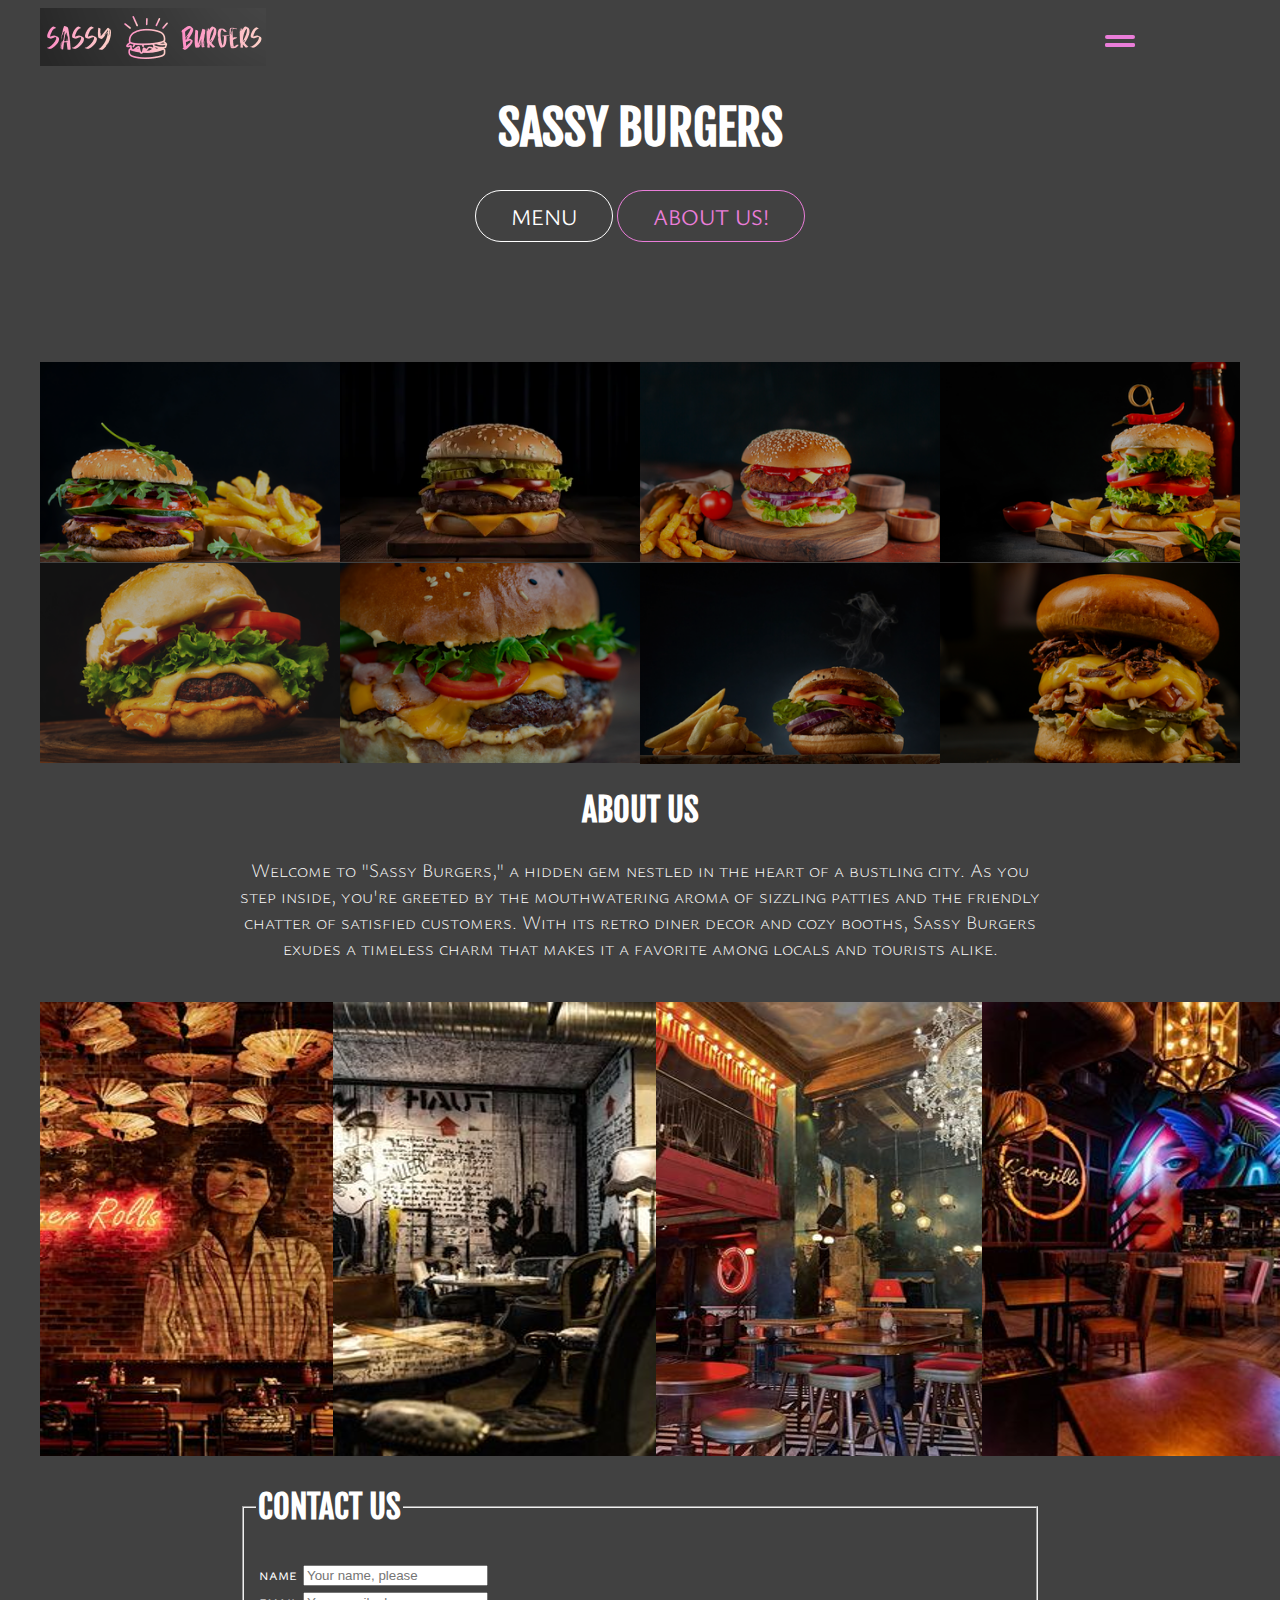
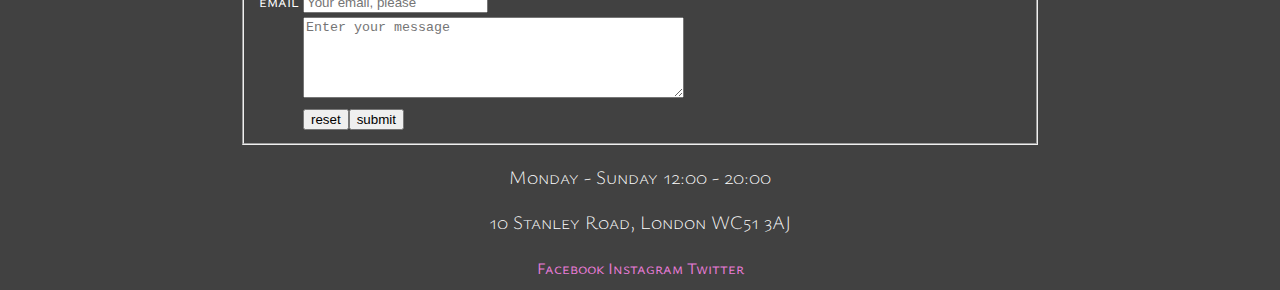
==== commit 11bf3c99: "style menu" ====
--- a/index.html
+++ b/index.html
@@ -33,7 +33,7 @@
 <!-- BURGER SHOWCASE -->
     <div class="section-burger">
         <ul class="burger-showcase clearfix">
-            <li><figure class="center"><img src="assets/images/b1.webp" alt="Classic Burger"></figure></li>
+            <li><figure class="burger-photo"><img src="assets/images/b1.webp" alt="Classic Burger"></figure></li>
             <li><figure class="burger-photo"><img src="assets/images/b2.webp" alt="Original Burger"></figure></li>
             <li><figure class="burger-photo"><img src="assets/images/b3.webp" alt="Beef Burger"></figure></li>
             <li><figure class="burger-photo"><img src="assets/images/b4.webp" alt="Bacon Burger"></figure></li>
--- a/assets/css/style.css
+++ b/assets/css/style.css
@@ -293,9 +293,9 @@
 }
 
 /*-- menu.html --*/
-img {
-    margin-left: auto;
-    margin-right: auto;
+.center-img {
+  display: flex;
+  justify-content: center; 
 }
 
 /*  GO FULL WIDTH BELOW 480 PIXELS */
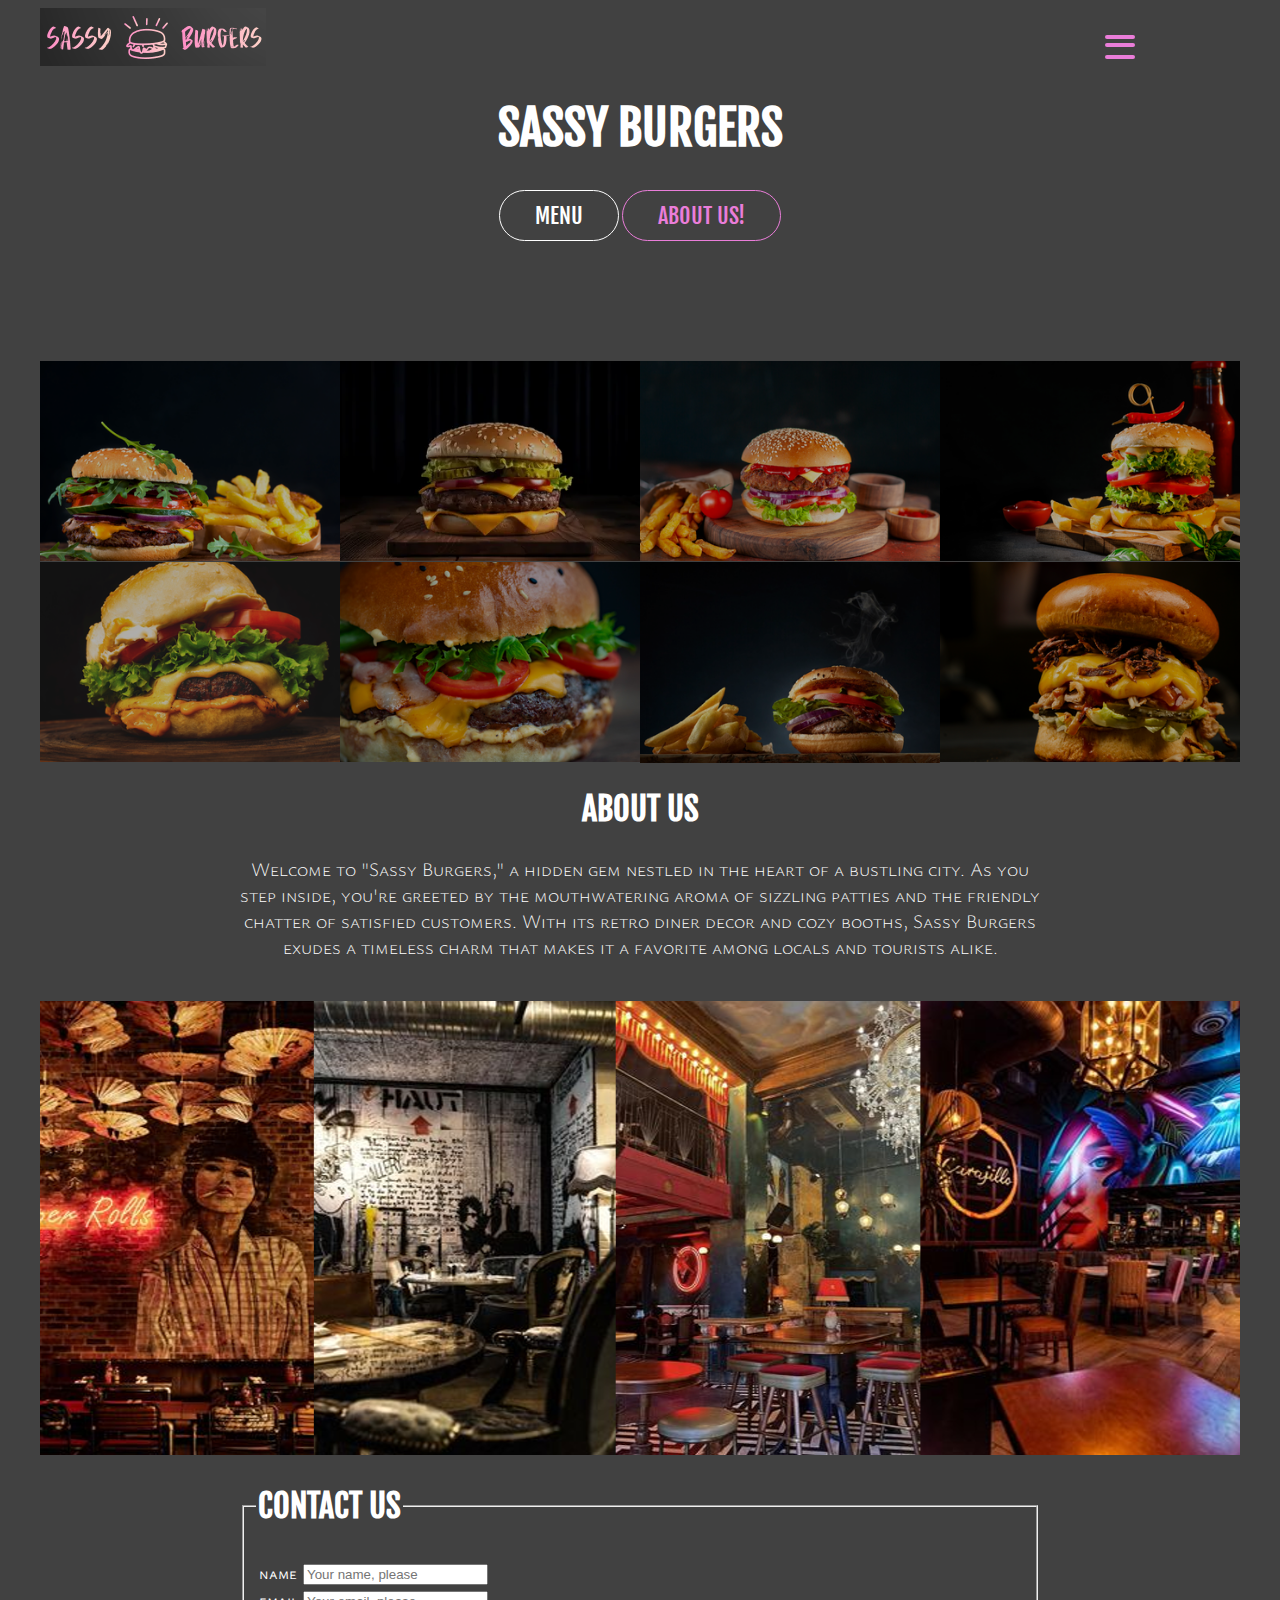
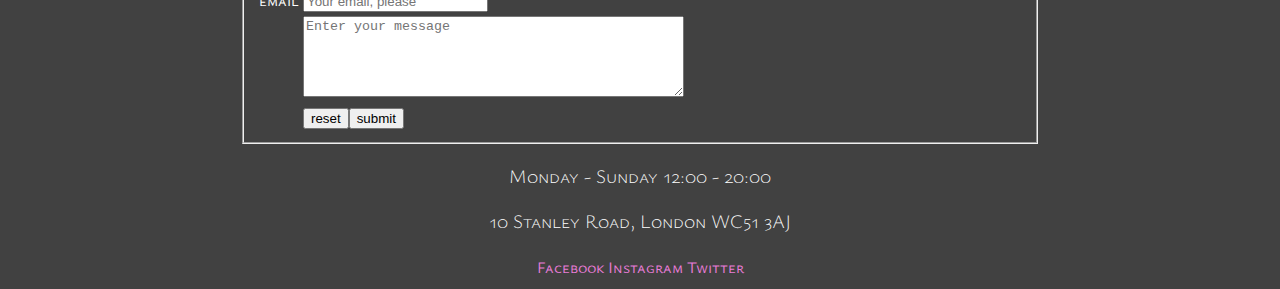
==== commit 05a3a367: "index, restaurant image" ====
--- a/index.html
+++ b/index.html
@@ -52,9 +52,13 @@
         <div class="container">
             <p>Welcome to "Sassy Burgers," a hidden gem nestled in the heart of a bustling city. As you step inside, you're greeted by the mouthwatering aroma of sizzling patties and the friendly chatter of satisfied customers. With its retro diner decor and cozy booths, Sassy Burgers exudes a timeless charm that makes it a favorite among locals and tourists alike.</p>
         </div>
+    
     <br>
-    <img src="/assets/images/restaurant-.webp" id="restaurant" alt="four photos showing the inside of the restaurant">
     
+<!-- RESTAURANT IMAGE -->
+  
+    <img src="/assets/images/restaurant.png" alt="four photos showing the inside of the restaurant">
+   
 <!-- CONTACT -->
     <section class="container"><form id="contact_form" name="contact_form" method="post" action="https://formdump.codeinstitute.net">
             <fieldset>
--- a/assets/css/style.css
+++ b/assets/css/style.css
@@ -36,6 +36,7 @@
 
 .hero-text-box {
     text-align: center;
+    font-family: "fjalla one", sans-serif;
 }
 
 h1, h2, h3 {
@@ -152,7 +153,6 @@
 .menu-button, .menu-button::before, .menu-button::after {
     display: block;
     background-color: #ea7dd9;
-    position: absolute;
     height: 4px;
     width: 30px;
     transition: transform 400ms cubic-bezier(0.23, 1, 0.32, 1);
@@ -292,10 +292,10 @@
     margin-right: auto;
 }
 
-/*-- menu.html --*/
+/*-- MENU.HTML --*/
 .center-img {
   display: flex;
-  justify-content: center; 
+  justify-content: center;
 }
 
 /*  GO FULL WIDTH BELOW 480 PIXELS */
